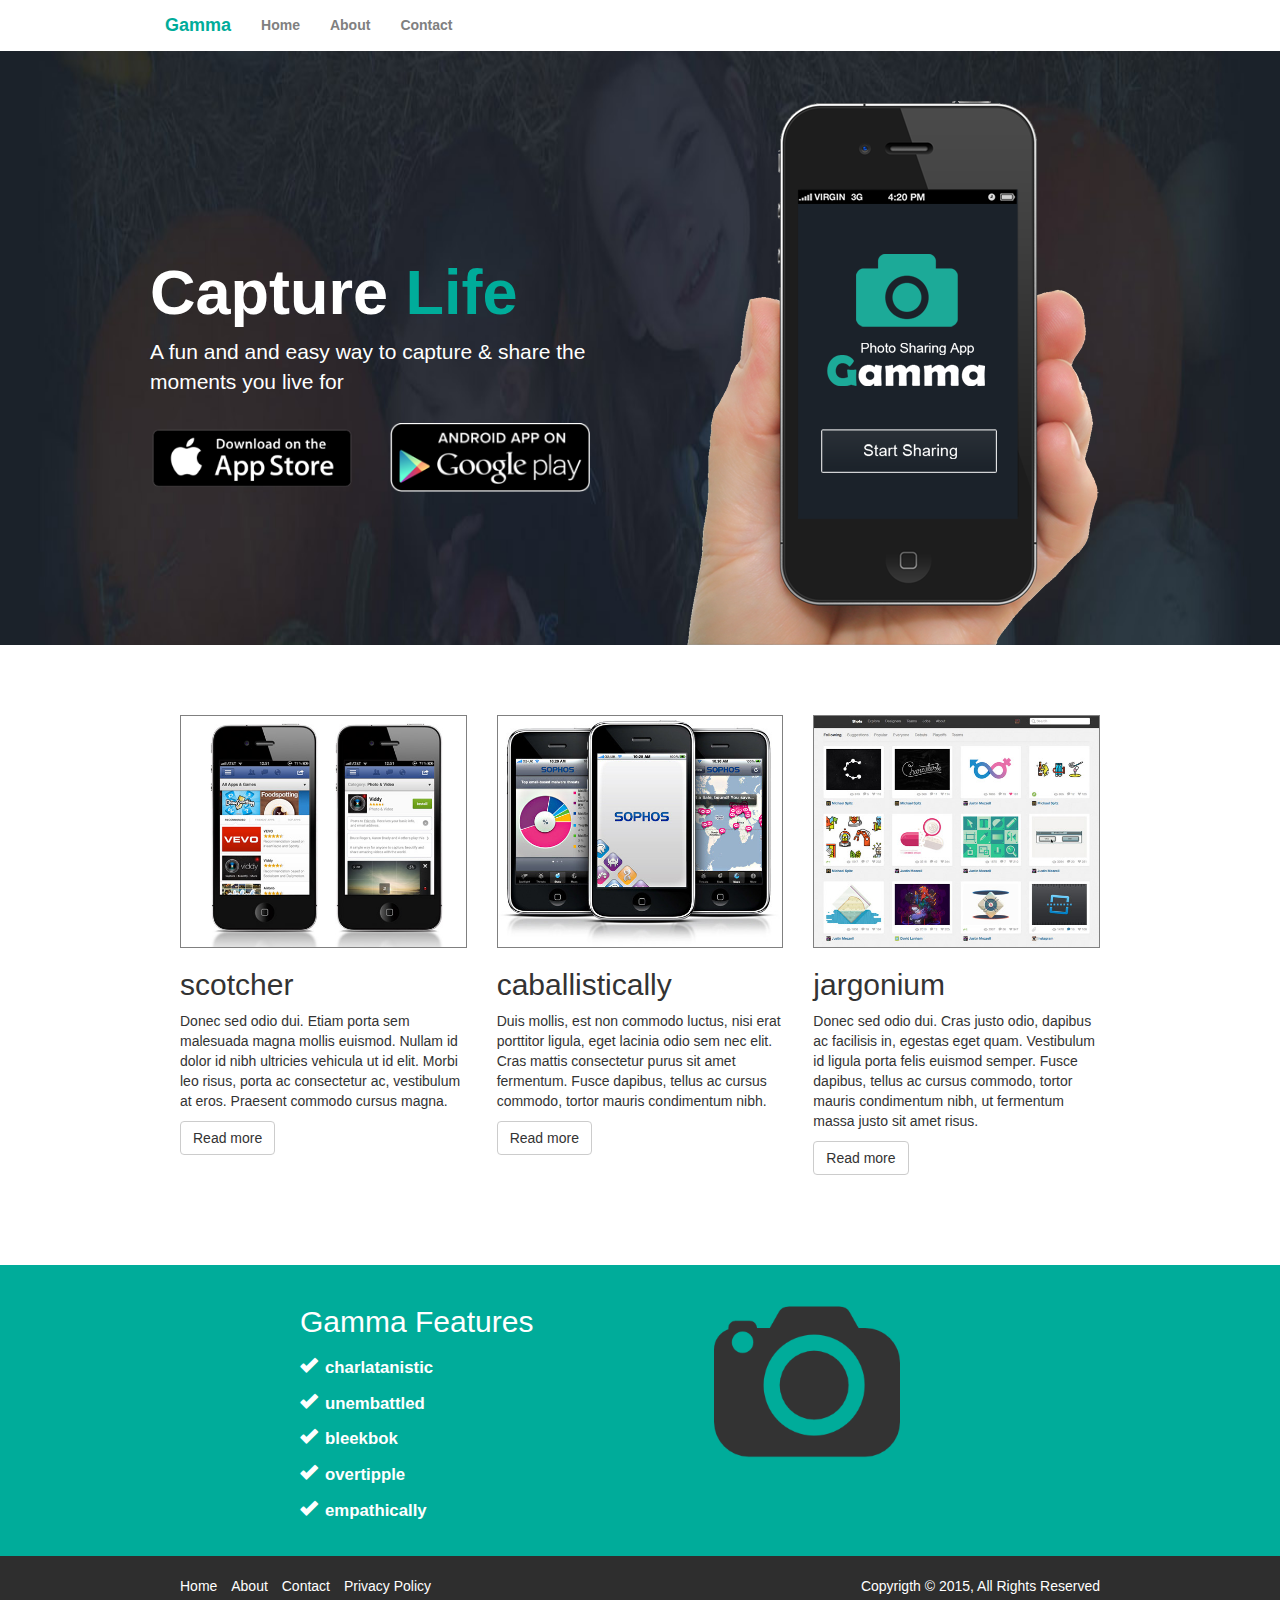
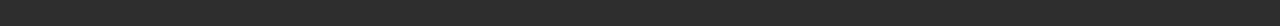
==== about.html @ 30809064 "Improvements home & base contact & about pages" ====
<!DOCTYPE html>
<html lang="en">
  <head>
    <meta charset="utf-8">
    <meta http-equiv="X-UA-Compatible" content="IE=edge">
    <meta name="viewport" content="width=device-width, initial-scale=1">
    <!-- The above 3 meta tags *must* come first in the head; any other head content must come *after* these tags -->
    <meta name="description" content="Exercise markup &amp; css website: App for sharing photos">
    <meta name="author" content="Ana Gamito">
    <link rel="icon" href="img/favicon.png">

    <title>Photo Sharing App Website · Gamma</title>

    <!-- Bootstrap core CSS -->
    <link href="css/bootstrap.min.css" rel="stylesheet">
    <link href="css/style.css" rel="stylesheet">
    <!-- HTML5 shim and Respond.js for IE8 support of HTML5 elements and media queries -->
    <!--[if lt IE 9]>
      <script src="https://oss.maxcdn.com/html5shiv/3.7.2/html5shiv.min.js"></script>
      <script src="https://oss.maxcdn.com/respond/1.4.2/respond.min.js"></script>
    <![endif]-->

    <!-- Custom styles for this template
    <link href="carousel.css" rel="stylesheet"> -->

  </head>

  <body>
        
  <!-- NAVBAR
  ================================================== -->  
      <div class="navbar-wrapper">
          <nav class="navbar navbar-static-top">
            
              <div class="navbar-header">                
                <button type="button" class="navbar-toggle collapsed" data-toggle="collapse" data-target="#navbar" aria-expanded="false" aria-controls="navbar">
                  <span class="sr-only">Toggle navigation</span>
                  <span class="icon-bar"></span>
                  <span class="icon-bar"></span>
                  <span class="icon-bar"></span>
                </button>
                <a id="logo" class="navbar-brand" href="#">Gamma</a>
              </div>
              <div id="navbar" class="navbar-collapse collapse">
                <ul class="nav navbar-nav">
                  <li class="active"><a href="index.html">Home</a></li>
                  <li><a href="about.html">About</a></li>
                  <li><a href="contact.html">Contact</a></li>          
                </ul>
              </div>
            
          </nav>
      </div>
      <!-- @end nav -->

      <!-- Main jumbotron for a primary marketing message or call to action -->
      <div class="jumbotron">
        <div class="backimg">
          <div class="row">
            <div class="col-lg-6">
              <h1>Capture <span>Life</span></h1>
              <p>A fun and and easy way to capture &amp; share the moments you live for</p>
              <div class="row"> 
                <a class="btn btn-lg" href="#" role="button"><img src="img/icon_app_store.png" alt="Button Go AppleStore"></a>
                <a class="btn btn-lg" href="#" role="button"><img src="img/icon_google_play.png" alt="Button Go Google Play"></a>
              </div>            
            </div>
            <div class="col-lg-6">            
              <img class="featurette-image img-responsive center-block visible-lg" src="img/site_phone.png" alt="Image Gamma Mobile App ">        
            </div>
          </div>        
        </div>
      </div>
      <!-- @end jumbotron -->

    <!-- Marketing messaging and featurettes
    ================================================== -->
    <!-- Wrap the rest of the page in another container to center all the content. -->

    <div class="marketing">
      <!-- Three columns  -->
      <div class="row colsmk">
        <div class="col-lg-4">
          <img class="img-responsive" src="img/demo1.jpg" alt="Generic placeholder image">
          <h2>scotcher</h2>
          <p>Donec sed odio dui. Etiam porta sem malesuada magna mollis euismod. Nullam id dolor id nibh ultricies vehicula ut id elit. Morbi leo risus, porta ac consectetur ac, vestibulum at eros. Praesent commodo cursus magna.</p>
          <p><a class="btn btn-default" href="#" role="button">Read more</a></p>
        </div><!-- /.col-lg-4 -->
        <div class="col-lg-4">
          <img class="img-responsive" src="img/demo2.jpg" alt="Generic placeholder image">
          <h2>caballistically</h2>
          <p>Duis mollis, est non commodo luctus, nisi erat porttitor ligula, eget lacinia odio sem nec elit. Cras mattis consectetur purus sit amet fermentum. Fusce dapibus, tellus ac cursus commodo, tortor mauris condimentum nibh.</p>
          <p><a class="btn btn-default" href="#" role="button">Read more</a></p>
        </div><!-- /.col-lg-4 -->
        <div class="col-lg-4">
          <img class="img-responsive" src="img/demo3.jpg" alt="Generic placeholder image">
          <h2>jargonium</h2>
          <p>Donec sed odio dui. Cras justo odio, dapibus ac facilisis in, egestas eget quam. Vestibulum id ligula porta felis euismod semper. Fusce dapibus, tellus ac cursus commodo, tortor mauris condimentum nibh, ut fermentum massa justo sit amet risus.</p>
          <p><a class="btn btn-default" href="#" role="button">Read more</a></p>
        </div><!-- /.col-lg-4 -->
      </div><!-- /.row -->
    </div>
    <!-- @end container marketing -->
    
    <!-- @begin list features -->     
    <div class="listcamera row">
      <div class="col-lg-7">
        <h2>Gamma Features</h2>
        <ul class="list-unstyled">
          <li class="glyphicon glyphicon-ok"><span>charlatanistic</span></li>
          <li class="glyphicon glyphicon-ok"><span>unembattled</span></li>
          <li class="glyphicon glyphicon-ok"><span>bleekbok</span></li>
          <li class="glyphicon glyphicon-ok"><span>overtipple</span></li>
          <li class="glyphicon glyphicon-ok"><span>empathically</span></li>
        </ul>
      </div>
      <div class="col-lg-5">
        <img id="camera" class="img-responsive" src="img/logo.png" alt="Logo App Gamma">
      </div>
    </div>     
    <!-- @end list features -->  
    <!-- @begin footer -->

    <footer>
      <div class="row">
        <div class="col-lg-6">
          <nav>
            <ul>
              <li><a href="index.html">Home</a></li>
              <li><a href="about.html">About</a></li>
              <li><a href="contact.html">Contact</a></li>
              <li><a href="#">Privacy Policy</a></li>
            </ul>
          </nav>
        </div>      
        <div class="col-lg-6">
          <p>Copyrigth &copy; 2015, All Rights Reserved</p>
        </div>        
      </div>
    </footer>
    <!-- @end footer -->
  </body>
</html>
---- css/style.css ----
.navbar{
  margin-bottom: 0;
  padding-left:150px;
  font-weight: bold;
}
a#logo{
  color: #00AC9A;
}
#navbar a {
  color: gray;
}
.navbar-toggle{
  border-color: gray;
}
.icon-bar{
  background-color: gray;
}

.jumbotron{
  padding:0;        
}      
.jumbotron .backimg{
  background:#000 url('../img/site_showcase_bg.jpg') no-repeat center center fixed;
  background-size: 100% 100%;
  padding: 0 150px;
  padding-top: 50px;
  text-align: left;               
}
.jumbotron h1{
  margin-top:33%;
  color: white;
  font-weight: bold;
}
.jumbotron h1 span{
  color: #00AC9A;
}
.jumbotron p{
  color: white;
}
.jumbotron a img{
  max-width: 200px;
}

.marketing {
  padding: 40px 180px;
}     
.marketing img{
  border: 1px solid gray;
}

.listcamera{
  background-color: #00AC9A;
  margin-top: 40px;
  padding: 20px 300px;
  color:white;
  font-size: 120%;
}
.listcamera li{        
  font-weight: bold;
  line-height: 2em;  
  display:block;      
}
.listcamera li span{
  padding-left: 8px;
  font-family: "Helvetica Neue",Helvetica,Arial,sans-serif;
}
#camera{
  border:none;  
  width: 70%;        
}

footer{
  font-family: "Helvetica Neue",Helvetica,Arial,sans-serif;
  padding: 20px 180px;
  background-color: #2e2e2e;
  color: white;
  text-align: left;
}
footer p{
  text-align: right;
}
footer a {
  color: #fff;
}
footer a:hover{
  text-decoration: none;
  color: #00AC9A;
}
footer ul {
  margin: 0;
  padding: 0;
  list-style: none;
}
footer li {
  display: inline-block;
  margin-right: 10px;

}

/* MEDIA QUERIES */
/*==========  Non-Mobile First Method  ==========*/

  /* Medium Devices, Desktops */
  @media only screen and (max-width : 992px) {
    .navbar{
      padding-left:100px;            
    }
    .jumbotron .backimg{
      padding:60px 100px;            
    }
    .jumbotron h1{
      margin-top: 0;
      padding-bottom: 20px;            
    }
    .marketing, .listcamera, footer {
        padding: 20px 100px;
    }
    #camera{
      border:none;  
      width: 40%;        
    }
    
  }

  /* Small Devices, Tablets */
  @media only screen and (max-width : 768px) {
    .jumbotron .backimg{
      padding: 40px 15px;            
      text-align: center;               
    }
    .jumbotron h1{
      margin-top: 0;            
    }
    .navbar{
      padding-left: 15px;
    }
    .marketing {
        padding: 15px;
    }
    .listcamera {
      margin-top: 10px;
      padding: 15px;            
      font-size: 120%;
    } 
    footer{         
      margin: 0 auto;   
      padding: 15px 0;
      font-size: 80%;            
    }
    footer p{
      padding-top:10px;
      text-align: center;
    }
    footer #navfooterbar{
      text-align: center;
    }
    footer #navfooterbar li {
      display:inline-block;
    }
    #navfooterbar li a {
      padding:5px;
    }
    .menufooter{            
      text-align: center;
    }  
  }

  /* Extra Small Devices, Phones */ 
  @media only screen and (max-width : 480px) {
    .jumbotron .backimg{
      background:#000;               
    }
    #camera{
      border:none;  
      width: 70%;        
    }    
    footer{
      text-align: center;
    }    
    
  }
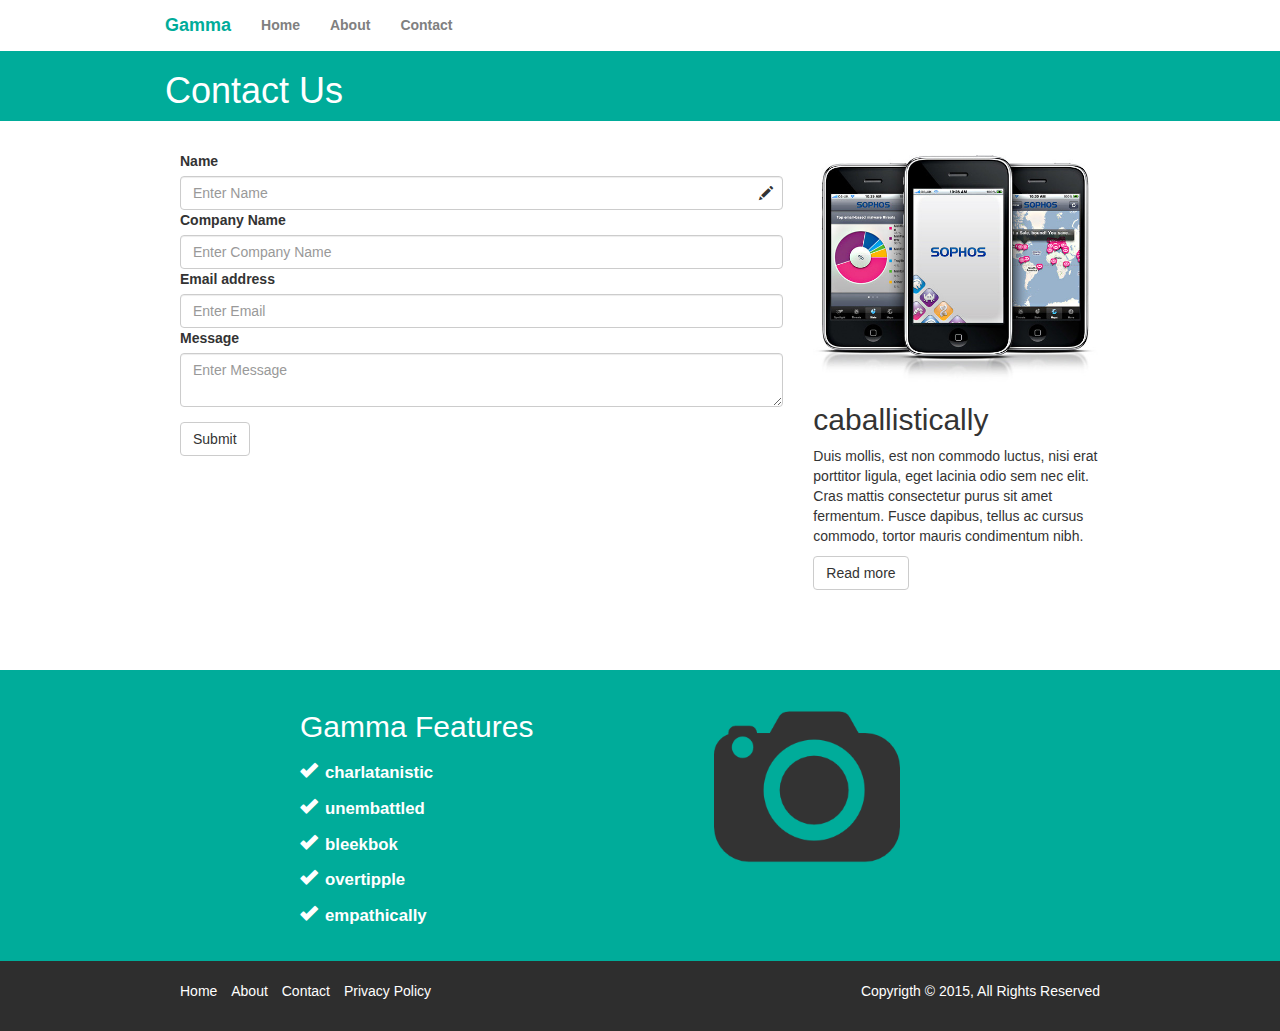
==== commit 6a9b91af: "Page contact.html" ====
--- a/about.html
+++ b/about.html
@@ -53,56 +53,44 @@
           </nav>
       </div>
       <!-- @end nav -->
-
-      <!-- Main jumbotron for a primary marketing message or call to action -->
-      <div class="jumbotron">
-        <div class="backimg">
-          <div class="row">
-            <div class="col-lg-6">
-              <h1>Capture <span>Life</span></h1>
-              <p>A fun and and easy way to capture &amp; share the moments you live for</p>
-              <div class="row"> 
-                <a class="btn btn-lg" href="#" role="button"><img src="img/icon_app_store.png" alt="Button Go AppleStore"></a>
-                <a class="btn btn-lg" href="#" role="button"><img src="img/icon_google_play.png" alt="Button Go Google Play"></a>
-              </div>            
+      <!-- @begin header -->
+      <header class="headerPage">
+        <div class="row">
+          <h1>Contact Us</h1>
+        </div>
+      </header>
+      <!-- @end header -->
+      <!-- @begin main content -->
+      <div class="row main-content">
+        <!-- @begin contact form -->        
+        <div class="col-lg-8">
+          <form>
+            <div class="form-group">
+              <label for="name">Name</label>
+              <div class="inputgroup has-feedback">
+                <input type="text" class="form-control" id="name" name="name" placeholder="Enter Name">
+                <i class="glyphicon glyphicon-pencil form-control-feedback"></i>
+              </div> 
+              <label for="company">Company Name</label>
+              <input type="text" class="form-control" id="company" name="company" placeholder="Enter Company Name">
+              <label for="email">Email address</label>
+              <input type="email" class="form-control" id="email" name="email" placeholder="Enter Email">
+              <label for="message">Message</label>
+              <textarea class="form-control" id="message" name="message" row="5" placeholder="Enter Message"></textarea>
             </div>
-            <div class="col-lg-6">            
-              <img class="featurette-image img-responsive center-block visible-lg" src="img/site_phone.png" alt="Image Gamma Mobile App ">        
-            </div>
-          </div>        
+            <button type="submit" class="btn btn-default">Submit</button>
+          </form>
         </div>
-      </div>
-      <!-- @end jumbotron -->
-
-    <!-- Marketing messaging and featurettes
-    ================================================== -->
-    <!-- Wrap the rest of the page in another container to center all the content. -->
-
-    <div class="marketing">
-      <!-- Three columns  -->
-      <div class="row colsmk">
-        <div class="col-lg-4">
-          <img class="img-responsive" src="img/demo1.jpg" alt="Generic placeholder image">
-          <h2>scotcher</h2>
-          <p>Donec sed odio dui. Etiam porta sem malesuada magna mollis euismod. Nullam id dolor id nibh ultricies vehicula ut id elit. Morbi leo risus, porta ac consectetur ac, vestibulum at eros. Praesent commodo cursus magna.</p>
-          <p><a class="btn btn-default" href="#" role="button">Read more</a></p>
-        </div><!-- /.col-lg-4 -->
+        <!-- @end contact form -->        
         <div class="col-lg-4">
           <img class="img-responsive" src="img/demo2.jpg" alt="Generic placeholder image">
           <h2>caballistically</h2>
           <p>Duis mollis, est non commodo luctus, nisi erat porttitor ligula, eget lacinia odio sem nec elit. Cras mattis consectetur purus sit amet fermentum. Fusce dapibus, tellus ac cursus commodo, tortor mauris condimentum nibh.</p>
           <p><a class="btn btn-default" href="#" role="button">Read more</a></p>
         </div><!-- /.col-lg-4 -->
-        <div class="col-lg-4">
-          <img class="img-responsive" src="img/demo3.jpg" alt="Generic placeholder image">
-          <h2>jargonium</h2>
-          <p>Donec sed odio dui. Cras justo odio, dapibus ac facilisis in, egestas eget quam. Vestibulum id ligula porta felis euismod semper. Fusce dapibus, tellus ac cursus commodo, tortor mauris condimentum nibh, ut fermentum massa justo sit amet risus.</p>
-          <p><a class="btn btn-default" href="#" role="button">Read more</a></p>
-        </div><!-- /.col-lg-4 -->
-      </div><!-- /.row -->
-    </div>
-    <!-- @end container marketing -->
-    
+      </div>
+    </div>     
+    <!-- @end main content -->
     <!-- @begin list features -->     
     <div class="listcamera row">
       <div class="col-lg-7">
@@ -120,8 +108,7 @@
       </div>
     </div>     
     <!-- @end list features -->  
-    <!-- @begin footer -->
-
+    <!-- @begin footer -->  
     <footer>
       <div class="row">
         <div class="col-lg-6">
--- a/css/style.css
+++ b/css/style.css
@@ -97,6 +97,19 @@
 
 }
 
+/* OTHER PAGES */
+/* CONTACT  PAGE */
+
+.headerPage{
+  background-color: #00AC9A;  
+  padding: 0 180px;
+  color:white; 
+}
+
+.main-content{
+  padding: 30px 180px;
+}
+
 /* MEDIA QUERIES */
 /*==========  Non-Mobile First Method  ==========*/
 
@@ -151,18 +164,17 @@
       padding-top:10px;
       text-align: center;
     }
-    footer #navfooterbar{
-      text-align: center;
+    .headerPage{
+      padding: 0;
     }
-    footer #navfooterbar li {
-      display:inline-block;
+    .headerPage h1{
+      padding-left: 28px;
     }
-    #navfooterbar li a {
-      padding:5px;
+
+    .main-content{
+      padding: 20px 28px; 
     }
-    .menufooter{            
-      text-align: center;
-    }  
+    
   }
 
   /* Extra Small Devices, Phones */ 
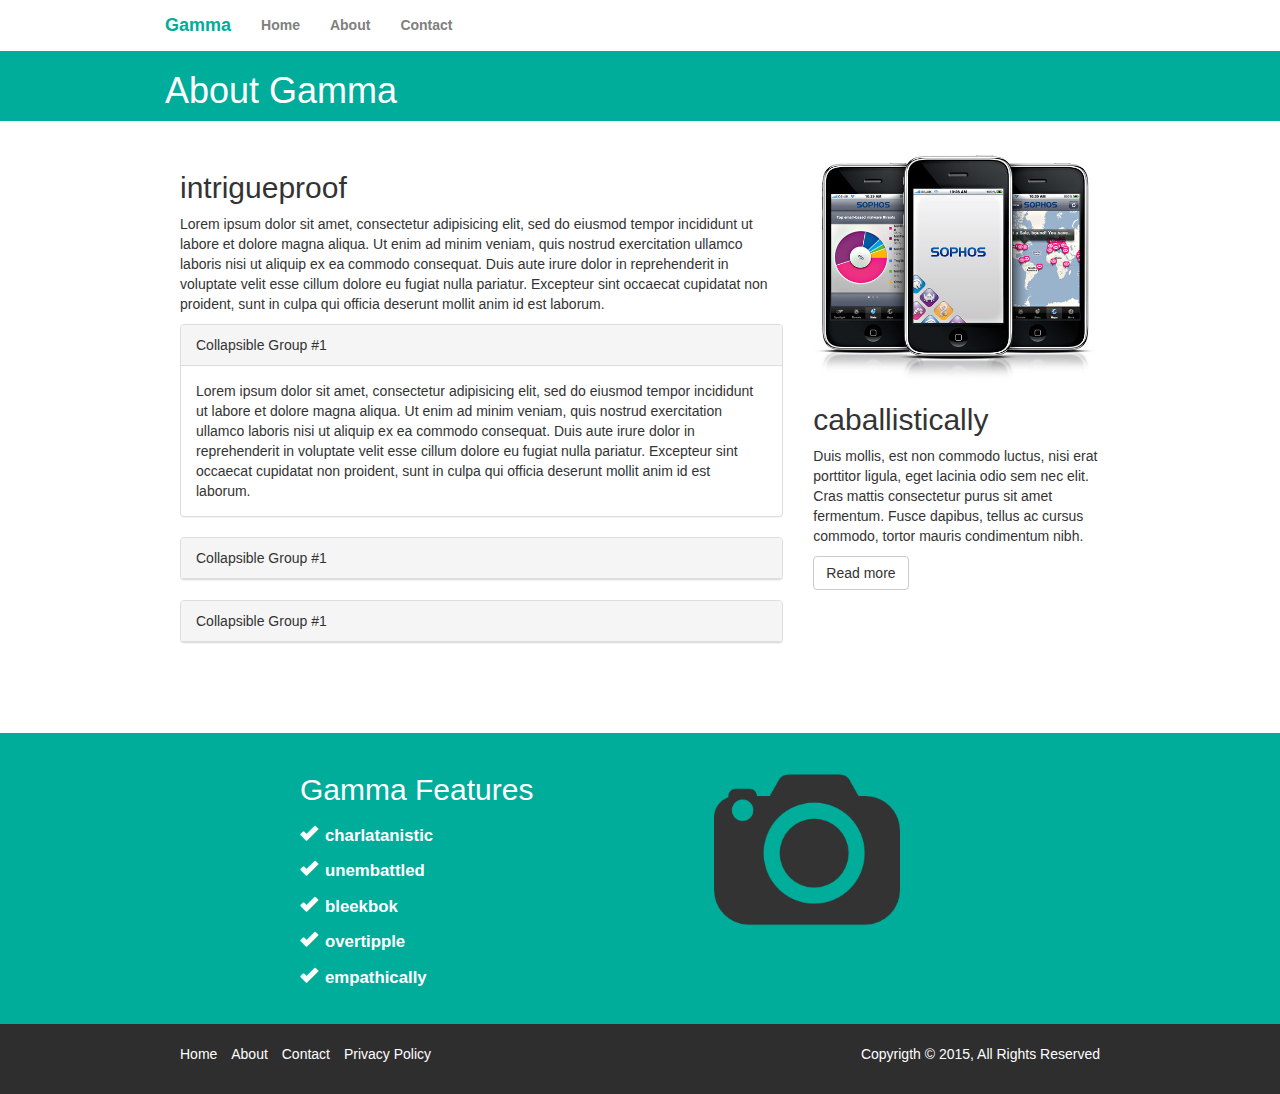
==== commit 02b30404: "Final commit" ====
--- a/about.html
+++ b/about.html
@@ -10,7 +10,7 @@
     <meta name="author" content="Ana Gamito">
     <link rel="icon" href="img/favicon.png">
 
-    <title>Photo Sharing App Website · Gamma</title>
+    <title>About Photo Sharing App Website · Gamma</title>
 
     <!-- Bootstrap core CSS -->
     <link href="css/bootstrap.min.css" rel="stylesheet">
@@ -45,7 +45,7 @@
               <div id="navbar" class="navbar-collapse collapse">
                 <ul class="nav navbar-nav">
                   <li class="active"><a href="index.html">Home</a></li>
-                  <li><a href="about.html">About</a></li>
+                  <li class="active"><a href="about.html">About</a></li>
                   <li><a href="contact.html">Contact</a></li>          
                 </ul>
               </div>
@@ -56,32 +56,34 @@
       <!-- @begin header -->
       <header class="headerPage">
         <div class="row">
-          <h1>Contact Us</h1>
+          <h1>About Gamma</h1>
         </div>
       </header>
       <!-- @end header -->
       <!-- @begin main content -->
       <div class="row main-content">
-        <!-- @begin contact form -->        
-        <div class="col-lg-8">
-          <form>
-            <div class="form-group">
-              <label for="name">Name</label>
-              <div class="inputgroup has-feedback">
-                <input type="text" class="form-control" id="name" name="name" placeholder="Enter Name">
-                <i class="glyphicon glyphicon-pencil form-control-feedback"></i>
-              </div> 
-              <label for="company">Company Name</label>
-              <input type="text" class="form-control" id="company" name="company" placeholder="Enter Company Name">
-              <label for="email">Email address</label>
-              <input type="email" class="form-control" id="email" name="email" placeholder="Enter Email">
-              <label for="message">Message</label>
-              <textarea class="form-control" id="message" name="message" row="5" placeholder="Enter Message"></textarea>
+        <!-- @begin collapsible -->        
+        <div class="col-lg-8">          
+          <h2>intrigueproof</h2>
+          <p>Lorem ipsum dolor sit amet, consectetur adipisicing elit, sed do eiusmod tempor incididunt ut labore et dolore magna aliqua. Ut enim ad minim veniam,
+          quis nostrud exercitation ullamco laboris nisi ut aliquip ex ea commodo consequat. Duis aute irure dolor in reprehenderit in voluptate velit esse cillum dolore eu fugiat nulla pariatur. Excepteur sint occaecat cupidatat non proident, sunt in culpa qui officia deserunt mollit anim id est laborum.</p>
+          <div class="panel panel-default">
+            <div class="panel-heading">Collapsible Group #1</div>
+            <div class="panel-body">
+              Lorem ipsum dolor sit amet, consectetur adipisicing elit, sed do eiusmod tempor incididunt ut labore et dolore magna aliqua. Ut enim ad minim veniam,
+              quis nostrud exercitation ullamco laboris nisi ut aliquip ex ea commodo consequat. Duis aute irure dolor in reprehenderit in voluptate velit esse
+              cillum dolore eu fugiat nulla pariatur. Excepteur sint occaecat cupidatat non proident, sunt in culpa qui officia deserunt mollit anim id est laborum.
             </div>
-            <button type="submit" class="btn btn-default">Submit</button>
-          </form>
-        </div>
-        <!-- @end contact form -->        
+          </div>
+          <div class="panel panel-default">
+            <div class="panel-heading">Collapsible Group #1</div>
+          </div>
+          <div class="panel panel-default">
+            <div class="panel-heading">Collapsible Group #1</div>
+          </div>
+        </div>  
+
+        <!-- @end collapsible -->        
         <div class="col-lg-4">
           <img class="img-responsive" src="img/demo2.jpg" alt="Generic placeholder image">
           <h2>caballistically</h2>
--- a/css/style.css
+++ b/css/style.css
@@ -110,12 +110,18 @@
   padding: 30px 180px;
 }
 
+.form-group label{
+  margin-top:15px;
+}
+
+
+
 /* MEDIA QUERIES */
 /*==========  Non-Mobile First Method  ==========*/
 
   /* Medium Devices, Desktops */
   @media only screen and (max-width : 992px) {
-    .navbar{
+    .navbar, .main-content{
       padding-left:100px;            
     }
     .jumbotron .backimg{
@@ -132,7 +138,9 @@
       border:none;  
       width: 40%;        
     }
-    
+    .headerPage{
+      padding-left:115px;            
+    }
   }
 
   /* Small Devices, Tablets */
@@ -168,12 +176,12 @@
       padding: 0;
     }
     .headerPage h1{
-      padding-left: 28px;
+      padding-left: 40px;
     }
 
     .main-content{
       padding: 20px 28px; 
-    }
+    }   
     
   }
 
